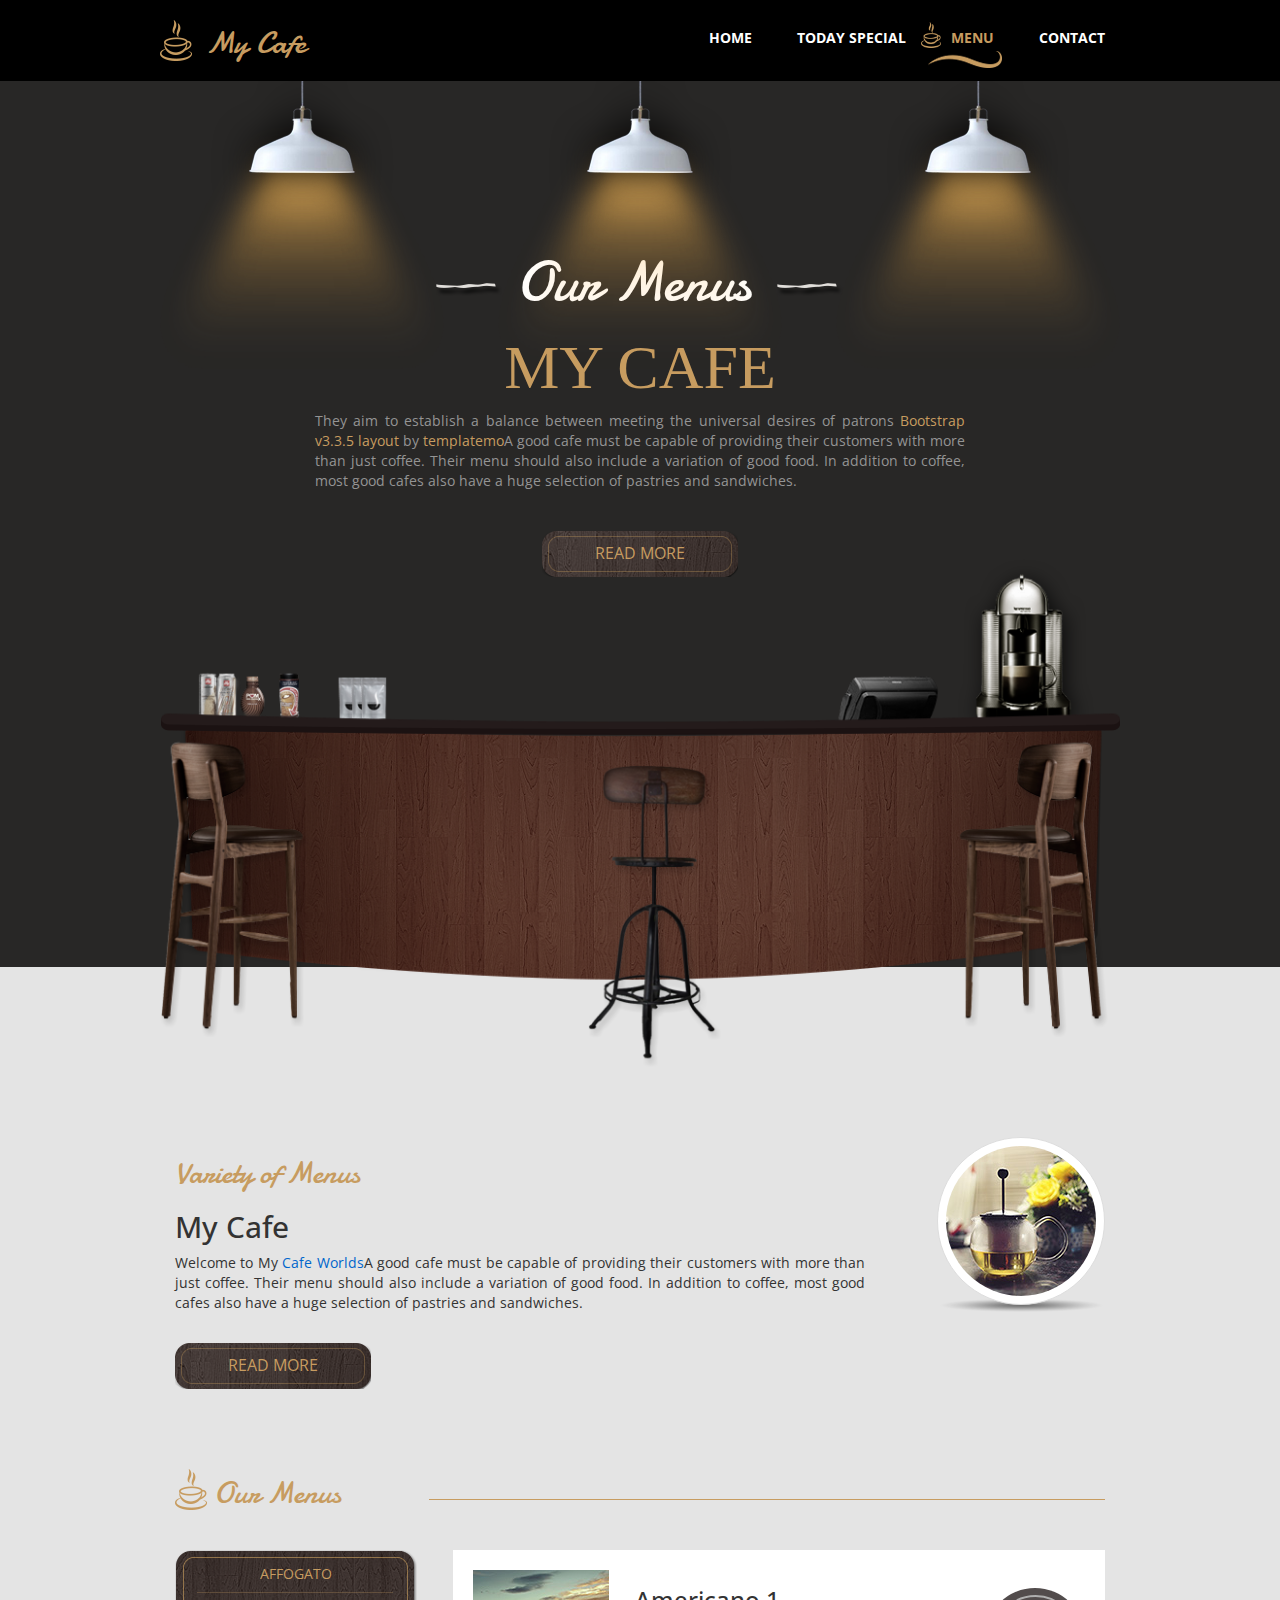
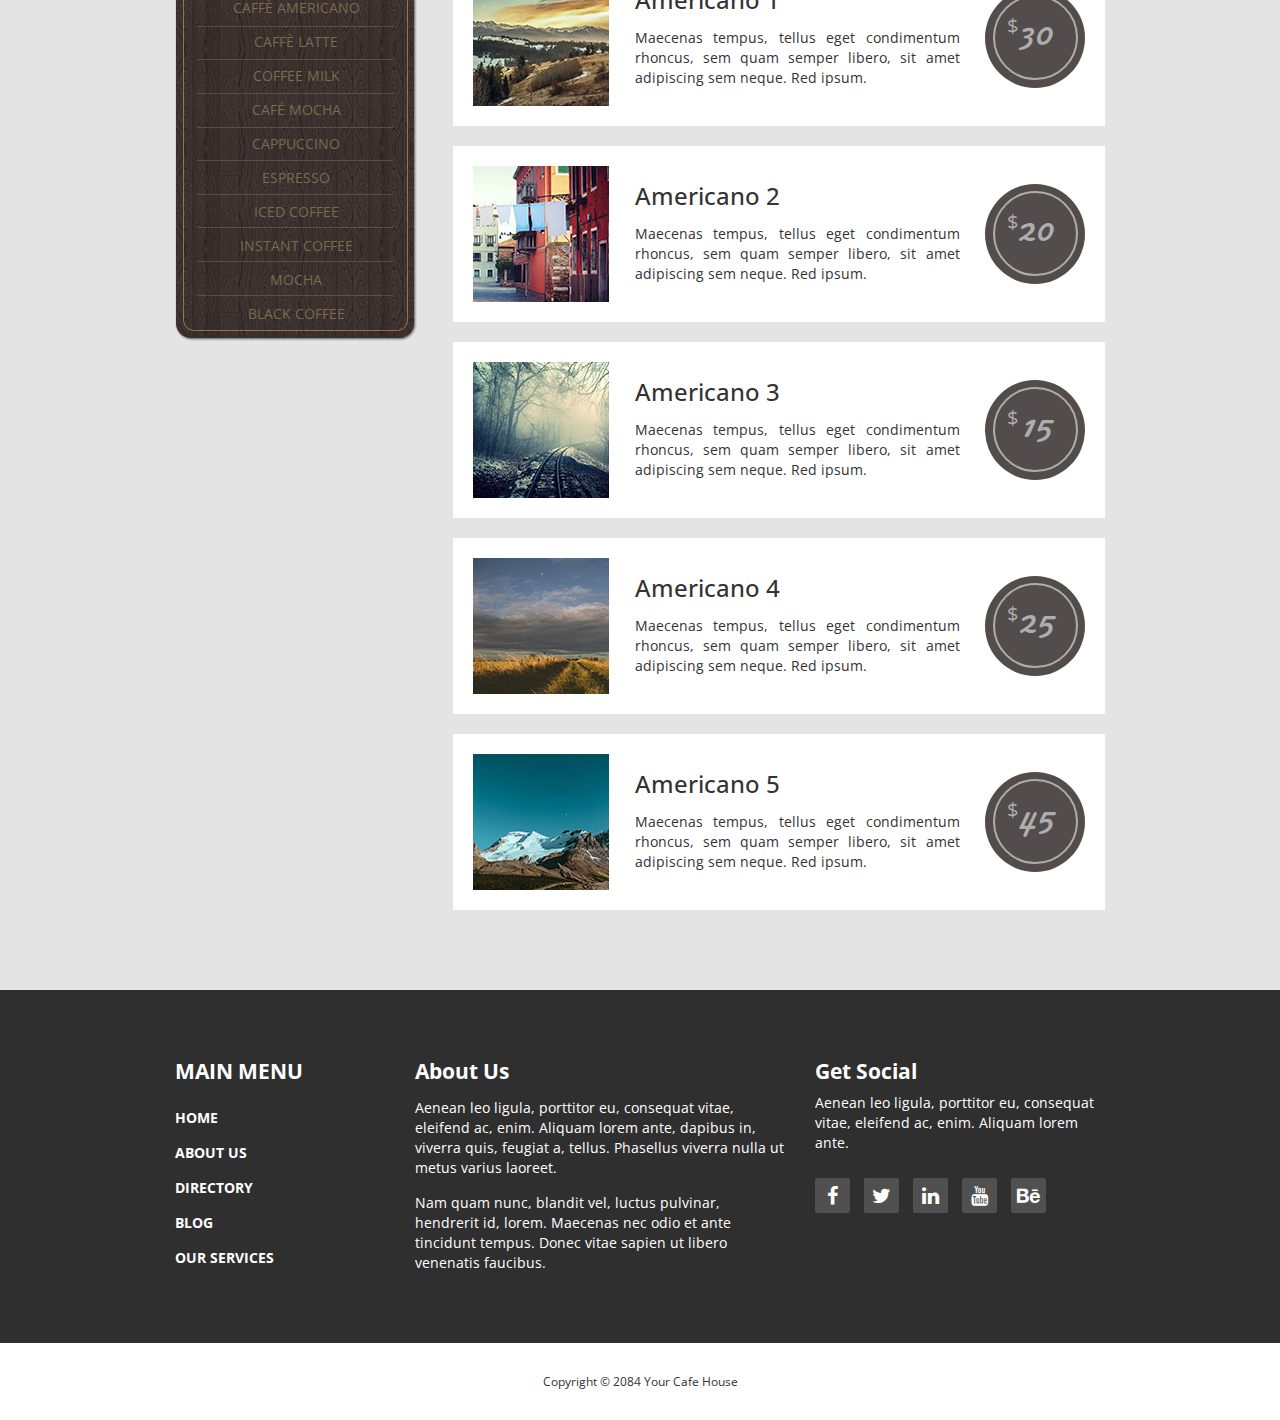
==== menu.html @ 8edd3c90 "Add files via upload" ====
<!DOCTYPE html>
<html lang="en">
<head>
  <meta charset="utf-8">
  <meta http-equiv="X-UA-Compatible" content="IE=edge">
  <meta name="viewport" content="width=device-width, initial-scale=1">
  <title>My Cafe - Food and Drink Menu</title>

  <link href='http://fonts.googleapis.com/css?family=Open+Sans:400,300,400italic,600,700' rel='stylesheet' type='text/css'>
  <link href='http://fonts.googleapis.com/css?family=Damion' rel='stylesheet' type='text/css'>
  <link href="css/bootstrap.min.css" rel="stylesheet">
  <link href="css/font-awesome.min.css" rel="stylesheet">
  <link href="css/templatemo-style.css" rel="stylesheet">
  <link rel="shortcut icon" href="img/favicon.ico" type="image/x-icon" />


  </head>
  <body>
    <!-- Preloader -->
    <div id="loader-wrapper">
      <div id="loader"></div>
      <div class="loader-section section-left"></div>
      <div class="loader-section section-right"></div>
    </div>
    <!-- End Preloader -->
    <div class="tm-top-header">
      <div class="container">
        <div class="row">
          <div class="tm-top-header-inner">
            <div class="tm-logo-container">
              <img src="img/logo.png" alt="Logo" class="tm-site-logo">
              <h1 class="tm-site-name tm-handwriting-font">My Cafe</h1>
            </div>
            <div class="mobile-menu-icon">
              <i class="fa fa-bars"></i>
            </div>
            <nav class="tm-nav">
              <ul>
                <li><a href="index.html">Home</a></li>
                <li><a href="today-special.html">Today Special</a></li>
                <li><a href="menu.html" class="active">Menu</a></li>
                <li><a href="contact.html">Contact</a></li>
              </ul>
            </nav>   
          </div>           
        </div>    
      </div>
    </div>
    <section class="tm-welcome-section">
      <div class="container tm-position-relative">
        <div class="tm-lights-container">
          <img src="img/light.png" alt="Light" class="light light-1">
          <img src="img/light.png" alt="Light" class="light light-2">
          <img src="img/light.png" alt="Light" class="light light-3">  
        </div>        
        <div class="row tm-welcome-content">
          <h2 class="white-text tm-handwriting-font tm-welcome-header"><img src="img/header-line.png" alt="Line" class="tm-header-line">&nbsp;Our Menus&nbsp;&nbsp;<img src="img/header-line.png" alt="Line" class="tm-header-line"></h2>
          <h2 class="gold-text tm-welcome-header-2">My Cafe</h2>
          <p class="gray-text tm-welcome-description">They aim to establish a balance between meeting the universal desires of patrons <span class="gold-text">Bootstrap v3.3.5 layout</span> by <span class="gold-text">templatemo</span>A good cafe must be capable of providing their customers with more than just coffee. 
            Their menu should also include a variation of good food. In addition to coffee,
            most good cafes also have a huge selection of pastries and sandwiches.</p>
          <a href="#main" class="tm-more-button tm-more-button-welcome">Read More</a>      
        </div>
        <img src="img/table-set.png" alt="Table Set" class="tm-table-set img-responsive">  
      </div>      
    </section>
    <div class="tm-main-section light-gray-bg">
      <div class="container" id="main">
        <section class="tm-section row">
          <div class="col-lg-9 col-md-9 col-sm-8">
            <h2 class="tm-section-header gold-text tm-handwriting-font">Variety of Menus</h2>
            <h2>My Cafe</h2>
            <p class="tm-welcome-description">Welcome to My <span class="blue-text">Cafe Worlds</span><span class="green-text"></span>A good cafe must be capable of providing their customers with more than just coffee. 
              Their menu should also include a variation of good food. In addition to coffee,
              most good cafes also have a huge selection of pastries and sandwiches.</p>
            <a href="#" class="tm-more-button margin-top-30">Read More</a> 
          </div>
          <div class="col-lg-3 col-md-3 col-sm-4 tm-welcome-img-container">
            <div class="inline-block shadow-img">
              <img src="img/1.jpg" alt="Image" class="img-circle img-thumbnail">  
            </div>              
          </div>            
        </section>          
        <section class="tm-section row">
          <div class="col-lg-12 tm-section-header-container margin-bottom-30">
            <h2 class="tm-section-header gold-text tm-handwriting-font"><img src="img/logo.png" alt="Logo" class="tm-site-logo"> Our Menus</h2>
            <div class="tm-hr-container"><hr class="tm-hr"></div>
          </div>
          <div>
            <div class="col-lg-3 col-md-3">
              <div class="tm-position-relative margin-bottom-30">              
                <nav class="tm-side-menu">
                  <ul>
                    <li><a href="#" class="active">Affogato</a></li>
                    <li><a href="#">Caffè Americano</a></li>
                    <li><a href="#">Caffè latte</a></li>
                    <li><a href="#">Coffee milk</a></li>
                    <li><a href="#">Café mocha</a></li>
                    <li><a href="#">Cappuccino</a></li>
                    <li><a href="#">Espresso</a></li>
                    <li><a href="#">Iced coffee</a></li>
                    <li><a href="#">Instant coffee</a></li>
                    <li><a href="#">Mocha</a></li>
                    <li><a href="#">black coffee</a></li>
                  </ul>              
                </nav>    
                <img src="img/vertical-menu-bg.png" alt="Menu bg" class="tm-side-menu-bg">
              </div>  
            </div>            
            <div class="tm-menu-product-content col-lg-9 col-md-9"> <!-- menu content -->
              <div class="tm-product">
                <img src="img/menu-1.jpg" alt="Product">
                <div class="tm-product-text">
                  <h3 class="tm-product-title">Americano 1</h3>
                  <p class="tm-product-description">Maecenas tempus, tellus eget condimentum rhoncus, sem quam semper libero, sit amet adipiscing sem neque. Red ipsum.</p>
                </div>
                <div class="tm-product-price">
                  <a href="#" class="tm-product-price-link tm-handwriting-font"><span class="tm-product-price-currency">$</span>30</a>
                </div>
              </div>
              <div class="tm-product">
                <img src="img/menu-2.jpg" alt="Product">
                <div class="tm-product-text">
                  <h3 class="tm-product-title">Americano 2</h3>
                  <p class="tm-product-description">Maecenas tempus, tellus eget condimentum rhoncus, sem quam semper libero, sit amet adipiscing sem neque. Red ipsum.</p>
                </div>
                <div class="tm-product-price">
                  <a href="#" class="tm-product-price-link tm-handwriting-font"><span class="tm-product-price-currency">$</span>20</a>
                </div>
              </div>
              <div class="tm-product">
                <img src="img/menu-3.jpg" alt="Product">
                <div class="tm-product-text">
                  <h3 class="tm-product-title">Americano 3</h3>
                  <p class="tm-product-description">Maecenas tempus, tellus eget condimentum rhoncus, sem quam semper libero, sit amet adipiscing sem neque. Red ipsum.</p>
                </div>
                <div class="tm-product-price">
                  <a href="#" class="tm-product-price-link tm-handwriting-font"><span class="tm-product-price-currency">$</span>15</a>
                </div>
              </div>
              <div class="tm-product">
                <img src="img/menu-4.jpg" alt="Product">
                <div class="tm-product-text">
                  <h3 class="tm-product-title">Americano 4</h3>
                  <p class="tm-product-description">Maecenas tempus, tellus eget condimentum rhoncus, sem quam semper libero, sit amet adipiscing sem neque. Red ipsum.</p>
                </div>
                <div class="tm-product-price">
                  <a href="#" class="tm-product-price-link tm-handwriting-font"><span class="tm-product-price-currency">$</span>25</a>
                </div>
              </div>
              <div class="tm-product">
                <img src="img/menu-5.jpg" alt="Product">
                <div class="tm-product-text">
                  <h3 class="tm-product-title">Americano 5</h3>
                  <p class="tm-product-description">Maecenas tempus, tellus eget condimentum rhoncus, sem quam semper libero, sit amet adipiscing sem neque. Red ipsum.</p>
                </div>
                <div class="tm-product-price">
                  <a href="#" class="tm-product-price-link tm-handwriting-font"><span class="tm-product-price-currency">$</span>45</a>
                </div>
              </div>
            </div>
          </div>          
        </section>
      </div>
    </div> 
    <footer>
      <div class="tm-black-bg">
        <div class="container">
          <div class="row margin-bottom-60">
            <nav class="col-lg-3 col-md-3 tm-footer-nav tm-footer-div">
              <h3 class="tm-footer-div-title">Main Menu</h3>
              <ul>
                <li><a href="#">Home</a></li>
                <li><a href="#">About Us</a></li>
                <li><a href="#">Directory</a></li>
                <li><a href="#">Blog</a></li>
                <li><a href="#">Our Services</a></li>
              </ul>
            </nav>
            <div class="col-lg-5 col-md-5 tm-footer-div">
              <h3 class="tm-footer-div-title">About Us</h3>
              <p class="margin-top-15">Aenean leo ligula, porttitor eu, consequat vitae, eleifend ac, enim. Aliquam lorem ante, dapibus in, viverra quis, feugiat a, tellus. Phasellus viverra nulla ut metus varius laoreet.</p>
              <p class="margin-top-15">Nam quam nunc, blandit vel, luctus pulvinar, hendrerit id, lorem. Maecenas nec odio et ante tincidunt tempus. Donec vitae sapien ut libero venenatis faucibus.</p>
            </div>
            <div class="col-lg-4 col-md-4 tm-footer-div">
              <h3 class="tm-footer-div-title">Get Social</h3>
              <p>Aenean leo ligula, porttitor eu, consequat vitae, eleifend ac, enim. Aliquam lorem ante.</p>
              <div class="tm-social-icons-container">
                <a href="#" class="tm-social-icon"><i class="fa fa-facebook"></i></a>
                <a href="#" class="tm-social-icon"><i class="fa fa-twitter"></i></a>
                <a href="#" class="tm-social-icon"><i class="fa fa-linkedin"></i></a>
                <a href="#" class="tm-social-icon"><i class="fa fa-youtube"></i></a>
                <a href="#" class="tm-social-icon"><i class="fa fa-behance"></i></a>
              </div>
            </div>
          </div>          
        </div>  
      </div>      
      <div>
        <div class="container">
          <div class="row tm-copyright">
           <p class="col-lg-12 small copyright-text text-center">Copyright &copy; 2084 Your Cafe House</p>
         </div>  
       </div>
     </div>
   </footer> <!-- Footer content-->  
   <!-- JS -->
   <script type="text/javascript" src="js/jquery-1.11.2.min.js"></script>      <!-- jQuery -->
   <script type="text/javascript" src="js/templatemo-script.js"></script>      

 </body>
 </html>
---- css/templatemo-style.css ----
/** 

Cafe House Template

http://www.templatemo.com/tm-466-cafe-house


    
COLOR CODES
  Gold: #c79c60;
*/

/** Preloader 
* https://ihatetomatoes.net/create-custom-preloading-screen/
*/
#loader-wrapper {
    position: fixed;
    top: 0;
    left: 0;
    width: 100%;
    height: 100%;
    z-index: 1000;
}
#loader {
    display: block;
    position: relative;
    left: 50%;
    top: 50%;
    width: 150px;
    height: 150px;
    margin: -75px 0 0 -75px;
    border-radius: 50%;
    border: 3px solid transparent;
    border-top-color: #3498db;

    -webkit-animation: spin 2s linear infinite; /* Chrome, Opera 15+, Safari 5+ */
    animation: spin 2s linear infinite; /* Chrome, Firefox 16+, IE 10+, Opera */

    z-index: 1001;
}
#loader:before {
    content: "";
    position: absolute;
    top: 5px;
    left: 5px;
    right: 5px;
    bottom: 5px;
    border-radius: 50%;
    border: 3px solid transparent;
    border-top-color: #e74c3c;

    -webkit-animation: spin 3s linear infinite; /* Chrome, Opera 15+, Safari 5+ */
    animation: spin 3s linear infinite; /* Chrome, Firefox 16+, IE 10+, Opera */
}

#loader:after {
    content: "";
    position: absolute;
    top: 15px;
    left: 15px;
    right: 15px;
    bottom: 15px;
    border-radius: 50%;
    border: 3px solid transparent;
    border-top-color: #f9c922;

    -webkit-animation: spin 1.5s linear infinite; /* Chrome, Opera 15+, Safari 5+ */
      animation: spin 1.5s linear infinite; /* Chrome, Firefox 16+, IE 10+, Opera */
}

@-webkit-keyframes spin {
    0%   { 
        -webkit-transform: rotate(0deg);  /* Chrome, Opera 15+, Safari 3.1+ */
        -ms-transform: rotate(0deg);  /* IE 9 */
        transform: rotate(0deg);  /* Firefox 16+, IE 10+, Opera */
    }
    100% {
        -webkit-transform: rotate(360deg);  /* Chrome, Opera 15+, Safari 3.1+ */
        -ms-transform: rotate(360deg);  /* IE 9 */
        transform: rotate(360deg);  /* Firefox 16+, IE 10+, Opera */
    }
}
@keyframes spin {
    0%   { 
        -webkit-transform: rotate(0deg);  /* Chrome, Opera 15+, Safari 3.1+ */
        -ms-transform: rotate(0deg);  /* IE 9 */
        transform: rotate(0deg);  /* Firefox 16+, IE 10+, Opera */
    }
    100% {
        -webkit-transform: rotate(360deg);  /* Chrome, Opera 15+, Safari 3.1+ */
        -ms-transform: rotate(360deg);  /* IE 9 */
        transform: rotate(360deg);  /* Firefox 16+, IE 10+, Opera */
    }
}

#loader-wrapper .loader-section {
    position: fixed;
    top: 0;
    width: 51%;
    height: 100%;
    background: #222222;
    z-index: 1000;
    -webkit-transform: translateX(0);  /* Chrome, Opera 15+, Safari 3.1+ */
    -ms-transform: translateX(0);  /* IE 9 */
    transform: translateX(0);  /* Firefox 16+, IE 10+, Opera */
}

#loader-wrapper .loader-section.section-left {
    left: 0;
}

#loader-wrapper .loader-section.section-right {
    right: 0;
}

/* Loaded */
.loaded #loader-wrapper .loader-section.section-left {
    -webkit-transform: translateX(-100%);  /* Chrome, Opera 15+, Safari 3.1+ */
        -ms-transform: translateX(-100%);  /* IE 9 */
            transform: translateX(-100%);  /* Firefox 16+, IE 10+, Opera */

    -webkit-transition: all 0.7s 0.3s cubic-bezier(0.645, 0.045, 0.355, 1.000);  
            transition: all 0.7s 0.3s cubic-bezier(0.645, 0.045, 0.355, 1.000);
}

.loaded #loader-wrapper .loader-section.section-right {
    -webkit-transform: translateX(100%);  /* Chrome, Opera 15+, Safari 3.1+ */
        -ms-transform: translateX(100%);  /* IE 9 */
            transform: translateX(100%);  /* Firefox 16+, IE 10+, Opera */

-webkit-transition: all 0.7s 0.3s cubic-bezier(0.645, 0.045, 0.355, 1.000);  
    transition: all 0.7s 0.3s cubic-bezier(0.645, 0.045, 0.355, 1.000);
}

.loaded #loader {
    opacity: 0;
    -webkit-transition: all 0.3s ease-out;  
            transition: all 0.3s ease-out;
}
.loaded #loader-wrapper {
    visibility: hidden;

    -webkit-transform: translateY(-100%);  /* Chrome, Opera 15+, Safari 3.1+ */
        -ms-transform: translateY(-100%);  /* IE 9 */
            transform: translateY(-100%);  /* Firefox 16+, IE 10+, Opera */

    -webkit-transition: all 0.3s 1s ease-out;  
            transition: all 0.3s 1s ease-out;
}
/* end Preloader */

body { overflow-x: hidden; }
ul { 
  margin: 0; 
  padding: 0;
}
* { font-family: 'Open Sans', sans-serif; }
.container { max-width: 960px; }
.tm-handwriting-font { font-family: 'Damion', cursive; }
.tm-top-header {
  background: black;
  color: white;
}
.tm-site-logo,
 .tm-site-name {
  vertical-align: bottom;
}
.tm-site-name {
  color: #c79c60;
  display: inline-block;
  font-size: 32px;
  margin: 0 10px;  
}
.tm-logo-container { padding: 10px 0; }
.tm-nav {
  display: -webkit-box;
  display: -webkit-flex;
  display: -ms-flexbox;
  display: flex;
  -webkit-box-align: center;
  -webkit-align-items: center;
      -ms-flex-align: center;
          align-items: center;
  font-weight: 700;
  text-transform: uppercase;  
}
.tm-nav li {
  list-style: none;
  float: left;
}
.tm-nav li a {
  color: white;
  display: inline-block;
  padding: 15px 15px 20px 30px;
  -webkit-transition: all 0.3s ease;
          transition: all 0.3s ease;
}
.tm-nav li a:hover,
 .tm-nav li a:focus,
 .tm-nav li a.active {  
  color: #c79c60;
  text-decoration: none;
}
.tm-nav li a.active {
  background: url(../img/logo.png) no-repeat, url(../img/nav-underline.png) no-repeat;
  background-size: 20px, 74px 17px;
  background-position: 0% 30%, center bottom;
}
.tm-top-header-inner {
  display: -webkit-box;
  display: -webkit-flex;
  display: -ms-flexbox;
  display: flex;
  -webkit-box-pack: justify;
  -webkit-justify-content: space-between;
      -ms-flex-pack: justify;
          justify-content: space-between;
  padding-top: 10px;
  padding-bottom: 10px;
}
.mobile-menu-icon { display: none; }
.tm-section { margin-bottom: 60px; }
.tm-section-margin-bottom-0 { margin-bottom: 0; }

/* Welcome */
.tm-welcome-section {
  background: #282726;
  text-align: center;
}
.white-text { color: white; }
.blue-text { color: #0066CC; }
.gold-text { color: #c79c60; }
.gray-text { color: #949494; }
.green-text { color: #30A430; }
.tm-welcome-header { font-size: 56px; }
.tm-welcome-header-2 {
  font-family: 'Times New Roman', serif;
  font-size: 62px;
  text-transform: uppercase;
}
.tm-welcome-content {
  margin: 150px auto 350px;
  max-width: 650px;
}
.tm-welcome-description { text-align: justify; }
.tm-welcome-img-container { text-align: right; }
.tm-more-button-welcome { margin: 40px auto; }
.tm-more-button {  
  display: -webkit-box;  
  display: -webkit-flex;  
  display: -ms-flexbox;  
  display: flex;
  -webkit-box-pack: center;
  -webkit-justify-content: center;
      -ms-flex-pack: center;
          justify-content: center;
  -webkit-box-align: center;
  -webkit-align-items: center;
      -ms-flex-align: center;
          align-items: center;
  background-image: url(../img/tm-brown-button.png);
  width: 196px;
  height: 46px;  
  text-transform: uppercase;
  font-size: 16px;
  color: #c79c60;
  -webkit-transition: all 0.3s ease;
          transition: all 0.3s ease;
}
.tm-more-button:hover,
.tm-more-button:focus {
  color: white;
  text-decoration: none;
}
.tm-position-relative { position: relative; }
.tm-table-set {
  position: absolute;
  bottom: -100px;
  left: 0;
}
.tm-lights-container {
  position: absolute;
  top: 0;
  left: 0;
  display: -webkit-box;
  display: -webkit-flex;
  display: -ms-flexbox;
  display: flex;
  -webkit-box-pack: justify;
  -webkit-justify-content: space-between;
      -ms-flex-pack: justify;
          justify-content: space-between;
  width: 100%;
}

/* Main content */
.light-gray-bg { background-color: #e4e4e4; }
.tm-main-section { padding-top: 170px; }
.img-thumbnail { padding: 8px; }
.inline-block { display: inline-block; }
.shadow-img {
  background: url(../img/shadow.png) no-repeat center bottom;
  padding-bottom: 7px;
}
.margin-top-30 { margin-top: 30px; }

/* Footer */
.tm-black-bg {
  background-color: #302f2f;
  color: white;
  padding-top: 50px;
}
.tm-footer-div-title {
  color: white;
  font-size: 21px;
  font-weight: 700;
}
.tm-footer-nav {
  font-weight: 700;
  text-transform: uppercase;
}
.tm-footer-nav ul { list-style: none; }
.tm-footer-nav li { padding: 15px 0 0 0; }
.tm-footer-nav li a { color: white; }
.tm-footer-nav li a:hover {
  color: #c79c60;
  text-decoration: none;
}
.margin-bottom-30 { margin-bottom: 30px; }
.margin-bottom-60 { margin-bottom: 60px; }
.margin-top-60 { margin-top: 60px; }
.margin-top-15 { margin-top: 15px; }
.copyright-text {
  margin-top: 30px;
  margin-bottom: 30px;
}
.tm-social-icon {
  background-color: #505050;
  color: white;
  display: inline-block;
  font-size: 20px;
  -webkit-transition: all 0.3s ease;
  transition: all 0.3s ease;
  width: 35px;
  height: 35px;
  border-radius: 2px;
  text-align: center;
  padding-top: 4px;
  margin-right: 10px;
}
.tm-social-icon:last-child { margin-right: 0; }
.tm-social-icon:hover,
.tm-social-icon:focus {
  background-color: #BB8232;
  color: white;
}
.tm-social-icons-container { margin-top: 25px; }
.tm-popular-item {
  background: url(../img/popular-item-bg.png) no-repeat;
  background-size: 100% 100%;
  max-width: 294px;
  margin-top: 30px;  
  margin-bottom: 80px;
}
.tm-popular-item-img { margin-left: 3px; }
.tm-popular-items-container {
  display: -webkit-box;
  display: -webkit-flex;
  display: -ms-flexbox;
  display: flex;
  -webkit-flex-wrap: wrap;
      -ms-flex-wrap: wrap;
          flex-wrap: wrap;
  -webkit-box-pack: justify;
  -webkit-justify-content: space-between;
      -ms-flex-pack: justify;
          justify-content: space-between;
  margin-bottom: 40px;
}
.tm-popular-items-container:last-child { margin-top: 15px; }
.tm-popular-item-description {
  padding: 0 30px 60px;
  position: relative;
  text-align: center;
}
.tm-popular-item-title,
.order-now-link {
  color: rgb(174,174,174);
  -webkit-transition: all 0.3s ease;
          transition: all 0.3s ease;
}
.order-now-link {
  font-size: 24px;
  border: 2px solid rgb(174,174,174);
  border-radius: 50%;
  width: 85px;
  height: 85px;
  padding-top: 8px;
  -webkit-transition: all 0.3s ease;
          transition: all 0.3s ease;
}
.tm-popular-item:hover { background-image: url(../img/popular-item-bg-hover.png); }
.tm-popular-item:hover .tm-popular-item-title { color: #c79c60; }
.tm-popular-item:hover hr {
  border-color: #c79c60;
  -webkit-transition: all 0.3s ease;
          transition: all 0.3s ease;
}
.tm-popular-item:hover .order-now-link {
  border-color: #c79c60;
  color: #c79c60;
  text-decoration: none;
}
.tm-popular-item-title {
  font-size: 34px;
  margin-top: 0;
  margin-bottom: 0;
}
.tm-popular-item-hr {
  margin-top: 0;
  margin-bottom: 15px;
}
.bigger-first-letter { font-size: 60px; }
.order-now-container {
  width: 100px;
  height: 100px;
  background-color: rgb(82, 76, 76);
  border-radius: 50%;
  margin: 0 auto;
  display: -webkit-box;
  display: -webkit-flex;
  display: -ms-flexbox;
  display: flex;
  -webkit-box-align: center;
  -webkit-align-items: center;
      -ms-flex-align: center;
          align-items: center;
  -webkit-box-pack: center;
  -webkit-justify-content: center;
      -ms-flex-pack: center;
          justify-content: center;
  color: white;
  position: absolute;
  left: 92px;
  bottom: -50px;
}
.tm-special-item {
  display: inline-block;
  padding: 8px;
  background-color: white;
  max-width: 100%;
}
.tm-special-img-container {
  display: inline-block;
  position: relative;
  max-width: 100%;
}

.tm-special-description {
  position: absolute;
  left: 0;
  bottom: 0;
  color: white;
  background: rgba(0,0,0,0.6);
  width: 100%;
  padding: 12px 10px 5px;
}
.tm-special-title { margin-top: 0; }
.tm-special-container {
  display: -webkit-box;
  display: -webkit-flex;
  display: -ms-flexbox;
  display: flex;
  -webkit-box-pack: justify;
  -webkit-justify-content: space-between;
      -ms-flex-pack: justify;
          justify-content: space-between;
}
.tm-special-container-right {
  display: -webkit-box;
  display: -webkit-flex;
  display: -ms-flexbox;
  display: flex;
  -webkit-box-orient: vertical;
  -webkit-box-direction: normal;
  -webkit-flex-direction: column;
      -ms-flex-direction: column;
          flex-direction: column;
  -webkit-box-pack: justify;
  -webkit-justify-content: space-between;
      -ms-flex-pack: justify;
          justify-content: space-between;
}
.tm-special-container-lower {
  display: -webkit-box;
  display: -webkit-flex;
  display: -ms-flexbox;
  display: flex;
  -webkit-box-pack: justify;
  -webkit-justify-content: space-between;
      -ms-flex-pack: justify;
          justify-content: space-between;
}

/* http://stackoverflow.com/questions/488830/ol-with-numbers-another-color */
ol { counter-reset: item }
ol li { display: block }
ol li:before { 
  content: counter(item) ". "; 
  counter-increment: item;
  color: #c79c60; 
  font-weight: 700;
}
.tm-section-header-container {
  display: -webkit-box;
  display: -webkit-flex;
  display: -ms-flexbox;
  display: flex;
  -webkit-box-align: end;
  -webkit-align-items: flex-end;
      -ms-flex-align: end;
          align-items: flex-end;
}
/*http://stackoverflow.com/questions/1032914/how-to-make-a-div-to-fill-a-remaining-horizontal-space-a-very-simple-but-annoyi*/
.tm-section-header { width: 350px; }
.tm-hr-container {
  width: 100%;
  height: 41px;
}
.tm-hr { border-color: #c79c60; }
.tm-daily-menu-container { overflow: hidden; }

/* Menu */
.tm-side-menu {
  color: white;
  width: 242px;
  padding-top: 7px;
  position: relative;
  z-index: 1;
  text-align: center;
  text-transform: uppercase;  
}
.tm-side-menu-bg {
  position: absolute;
  top: 0;
  left: 0;
}
.tm-side-menu li { list-style: none; }
.tm-side-menu li a {
  color: #7c6a51;
  padding: 7px;
  display: block;
  -webkit-transition: all 0.3s ease;
          transition: all 0.3s ease;
}
.tm-side-menu li a:hover,
.tm-side-menu li a.active {
  color: #c79c60;
  text-decoration: none;
}
.tm-product {
  margin-right: 0;
  margin-left: auto;
  max-width: 652px;
  display: -webkit-box;
  display: -webkit-flex;
  display: -ms-flexbox;
  display: flex;
  -webkit-box-pack: justify;
  -webkit-justify-content: space-between;
      -ms-flex-pack: justify;
          justify-content: space-between;
  -webkit-box-align: center;
  -webkit-align-items: center;
      -ms-flex-align: center;
          align-items: center;
  background-color: white;
  padding: 20px;
}
.tm-product-text { max-width: 325px; }
.tm-product-price {
  width: 100px;
  height: 100px;
  background-color: rgb(82, 76, 76);
  border-radius: 50%;
  display: -webkit-box;
  display: -webkit-flex;
  display: -ms-flexbox;
  display: flex;
  -webkit-box-align: center;
  -webkit-align-items: center;
      -ms-flex-align: center;
          align-items: center;
  -webkit-box-pack: center;
  -webkit-justify-content: center;
      -ms-flex-pack: center;
          justify-content: center;
  color: white;
  position: relative;
}
.tm-product-title {
  margin-top: 0;
  margin-bottom: 15px;
  -webkit-transition: all 0.3s ease;
          transition: all 0.3s ease;
}
.tm-product-description {
  margin-bottom: 0;
  text-align: justify;
}
.tm-product-price-link {
  border: 2px solid rgb(174,174,174);
  border-radius: 50%;
  width: 85px;
  height: 85px;
  -webkit-transition: all 0.3s ease;
          transition: all 0.3s ease;
  text-align: center;
  padding-top: 7px;
  font-size: 40px;
  color: rgb(174,174,174);
}
.tm-product {
  cursor: pointer;
  margin-bottom: 20px;
}
.tm-product:hover .tm-product-price-link {
  border-color: #c79c60;
  color: #c79c60;
  text-decoration: none;  
}
.tm-product:hover .tm-product-title { color: #c79c60; }
.tm-product-price-currency {
  font-size: 20px;
  position: absolute;
  top: 24px;
  left: 22px;
}
.form-control {
  border-color: #c79c60;
  border-radius: 10px;
}
.form-control:focus { 
  border-color: rgb(136, 93, 33); 
  -webkit-box-shadow: inset 0 1px 1px rgba(0,0,0,.075), 0 0 8px rgba(199, 156, 96, 0.6); 
          box-shadow: inset 0 1px 1px rgba(0,0,0,.075), 0 0 8px rgba(199, 156, 96, 0.6);
}
button.tm-more-button {
  background-color: transparent;
  border: 0;
  display: block;
  outline: 0;
}
#google-map { 
  height: 350px;
  border: 3px solid #fff;
  border-radius: 10px;
}

@media screen and (max-width: 991px) {
  .tm-welcome-content { margin-bottom: 250px; }
  .tm-main-section { padding-top: 200px; }
  .light { 
    width: 240px; 
    height: auto;
  }
  .tm-footer-div { margin-bottom: 40px; }
  .tm-special-container { display: block; }
  .tm-special-container-left { margin-bottom: 15px; }
  .tm-special-container-lower {
    -webkit-box-pack: start;
    -webkit-justify-content: flex-start;
        -ms-flex-pack: start;
            justify-content: flex-start;
    margin-top: 15px;
  }
  .tm-special-container-lower .tm-special-item { margin-right: 10px; }
  .tm-special-container-lower .tm-special-item:last-child { margin-right: 0; }
  .tm-product { margin-left: 0; }
  .tm-daily-menu-img { margin-bottom: 30px; }
  #google-map { margin-top: 50px; }
}

@media screen and (max-width: 767px) {
  .tm-nav { display: none; }
  .tm-nav li a { padding-left: 35px; }
  .tm-logo-container { margin-left: 15px; }  
  .mobile-menu-icon {
    display: block;
    cursor: pointer;
    color: #c79c60;
    font-size: 30px;
    position: fixed;
    top: 15px;
    right: 15px;
    background-color: rgba(0,0,0,0.6);
    padding: 6px 15px;
    z-index: 1000;
  }
  .tm-nav {
    height: auto;
    position: fixed;
    z-index: 1000;
    top: 69px;
    right: 15px;
    background-color: rgba(0,0,0,0.7);
  }
  .tm-nav li { float: none; }
  .tm-nav li a {
     display: block;
     padding-bottom: 15px;
     margin-bottom: 5px;
  }
  .tm-nav li a.active { background-position: 7% 30%, 40% bottom; }
  .light-1, .light-2 { display: none; }
  .tm-lights-container { -webkit-box-pack: center; -webkit-justify-content: center; -ms-flex-pack: center; justify-content: center; }
  .tm-welcome-header { font-size: 40px; }
  .tm-welcome-img-container { 
    margin-top: 30px;
    text-align: left; 
  }
  .tm-header-line { width: 44px; }
  .tm-main-section { padding-top: 130px; }
  .tm-section-header-container { 
    -webkit-box-align: start; 
    -webkit-align-items: flex-start; 
        -ms-flex-align: start; 
            align-items: flex-start;
    -webkit-box-orient: vertical;
    -webkit-box-direction: normal;
    -webkit-flex-direction: column;
        -ms-flex-direction: column;
            flex-direction: column; 
  }
}

@media screen and (max-width: 650px) {
  .tm-welcome-content {  margin-bottom: 190px; }
  .tm-product {
    -webkit-box-orient: vertical;
    -webkit-box-direction: normal;
    -webkit-flex-direction: column;
        -ms-flex-direction: column;
            flex-direction: column;
  }
  .tm-product-text {
    max-width: 100%;
    margin-top: 20px;
    margin-bottom: 15px;
    text-align: center;
  }
  .tm-product-description { text-align: center; }
}

@media screen and (max-width: 550px) {
  .tm-welcome-content { margin-bottom: 130px; }
}

@media screen and (max-width: 450px) {
  .tm-welcome-content { margin-bottom: 90px; }
}

@media screen and (max-width: 370px) {
  .tm-welcome-content { margin-bottom: 60px; }
}
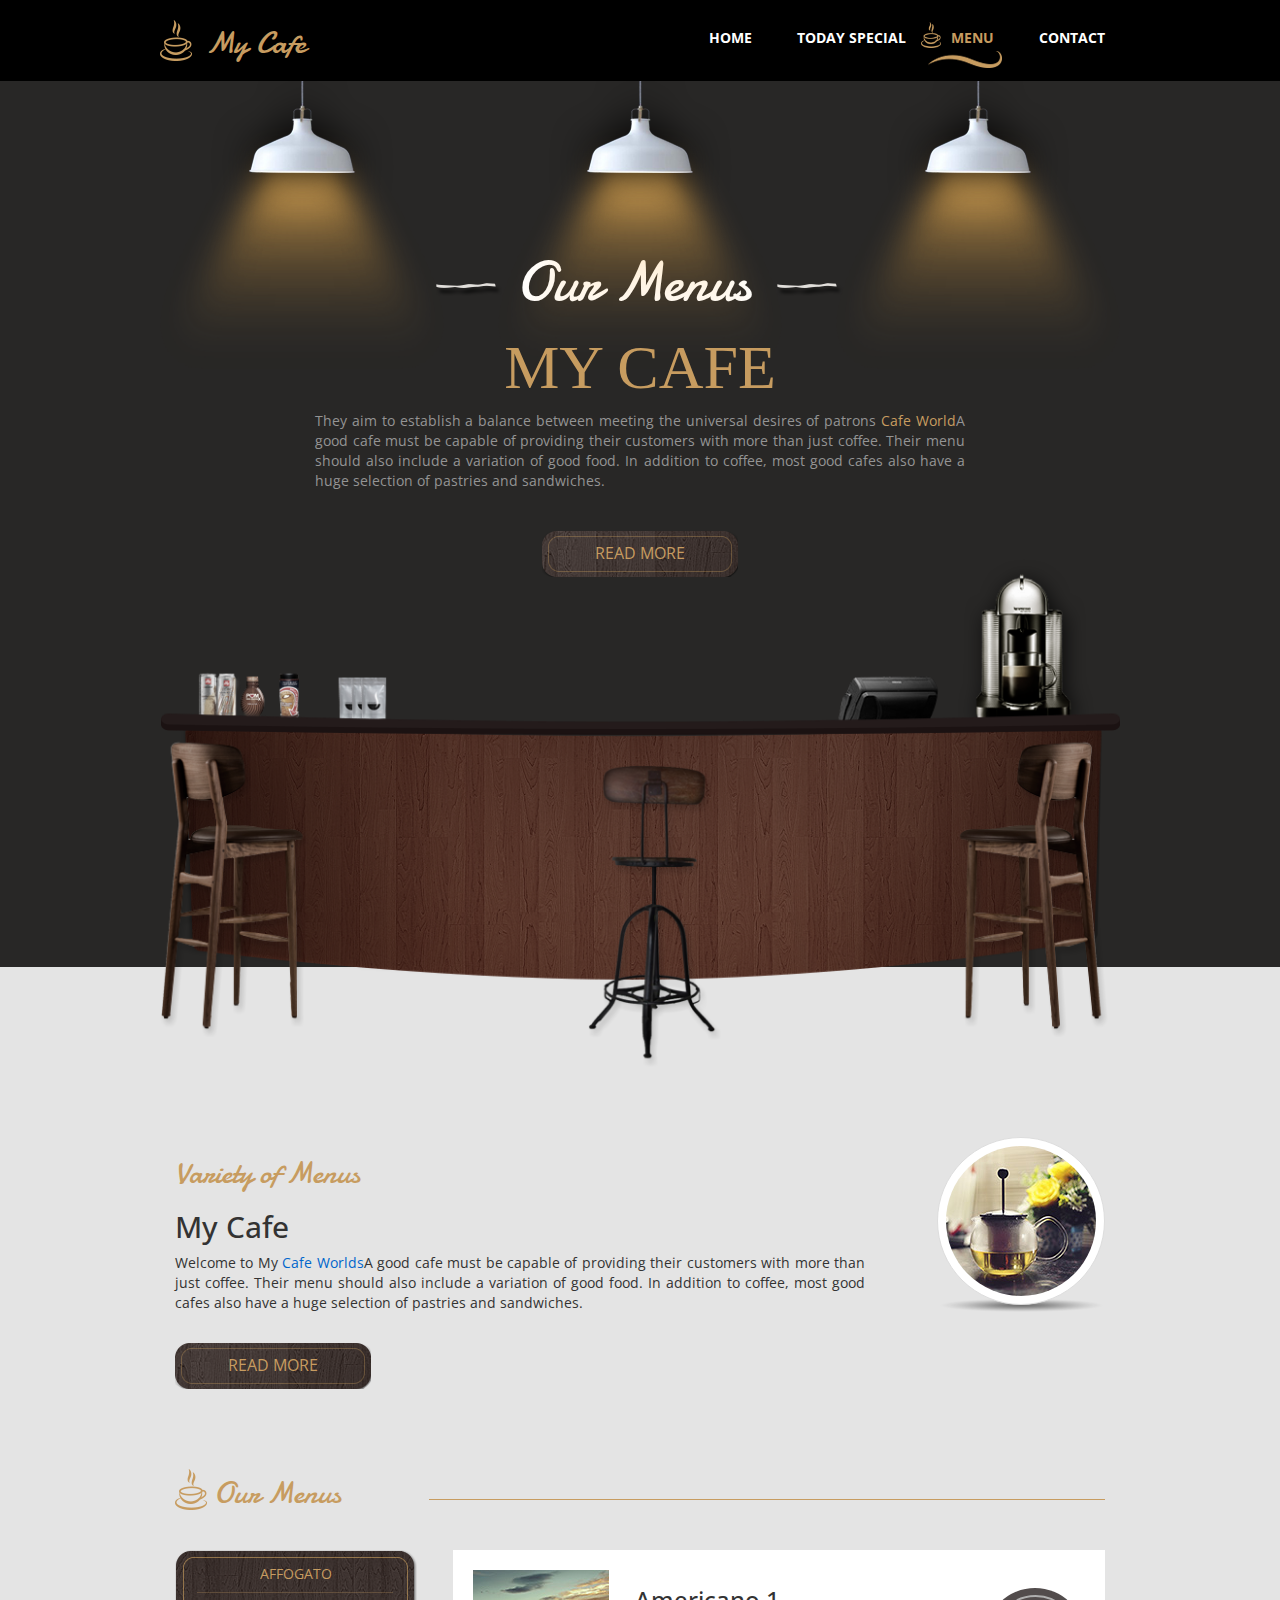
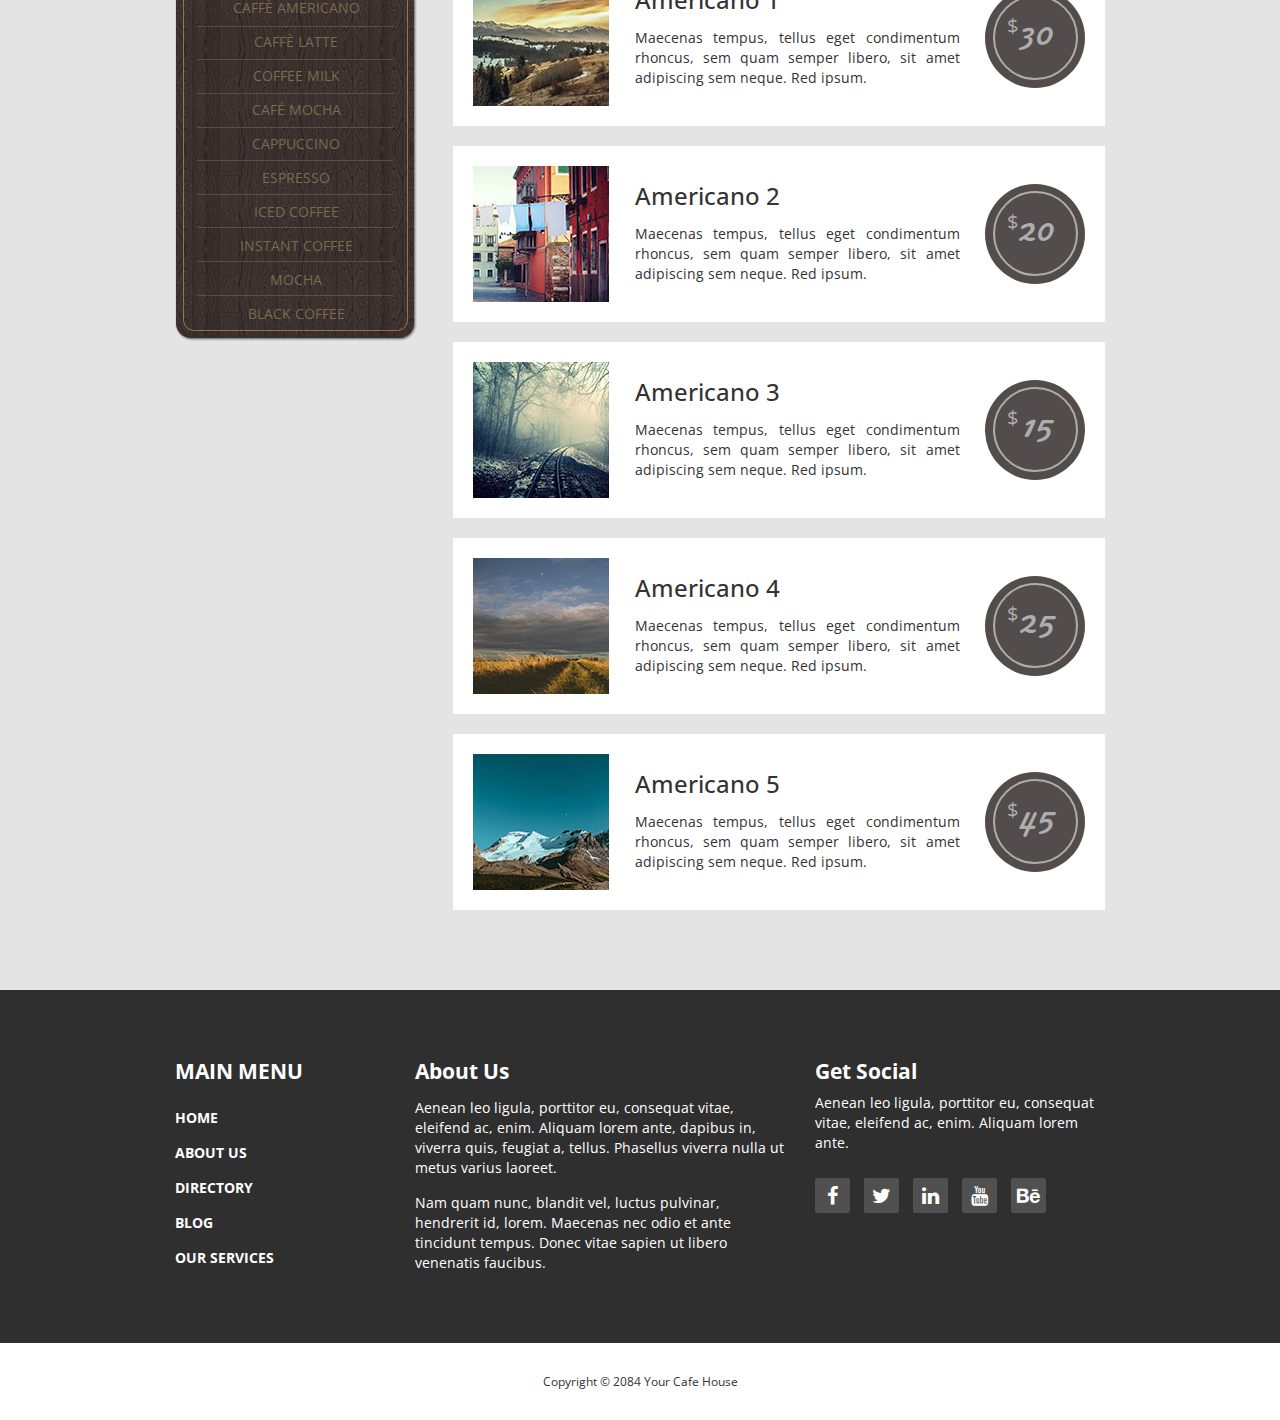
==== commit 36c444c8: "Update menu.html" ====
--- a/menu.html
+++ b/menu.html
@@ -56,7 +56,7 @@
         <div class="row tm-welcome-content">
           <h2 class="white-text tm-handwriting-font tm-welcome-header"><img src="img/header-line.png" alt="Line" class="tm-header-line">&nbsp;Our Menus&nbsp;&nbsp;<img src="img/header-line.png" alt="Line" class="tm-header-line"></h2>
           <h2 class="gold-text tm-welcome-header-2">My Cafe</h2>
-          <p class="gray-text tm-welcome-description">They aim to establish a balance between meeting the universal desires of patrons <span class="gold-text">Bootstrap v3.3.5 layout</span> by <span class="gold-text">templatemo</span>A good cafe must be capable of providing their customers with more than just coffee. 
+          <p class="gray-text tm-welcome-description">They aim to establish a balance between meeting the universal desires of patrons <span class="gold-text">Cafe</span> <span class="gold-text">World</span>A good cafe must be capable of providing their customers with more than just coffee. 
             Their menu should also include a variation of good food. In addition to coffee,
             most good cafes also have a huge selection of pastries and sandwiches.</p>
           <a href="#main" class="tm-more-button tm-more-button-welcome">Read More</a>      
@@ -209,4 +209,4 @@
    <script type="text/javascript" src="js/templatemo-script.js"></script>      
 
  </body>
- </html>+ </html>
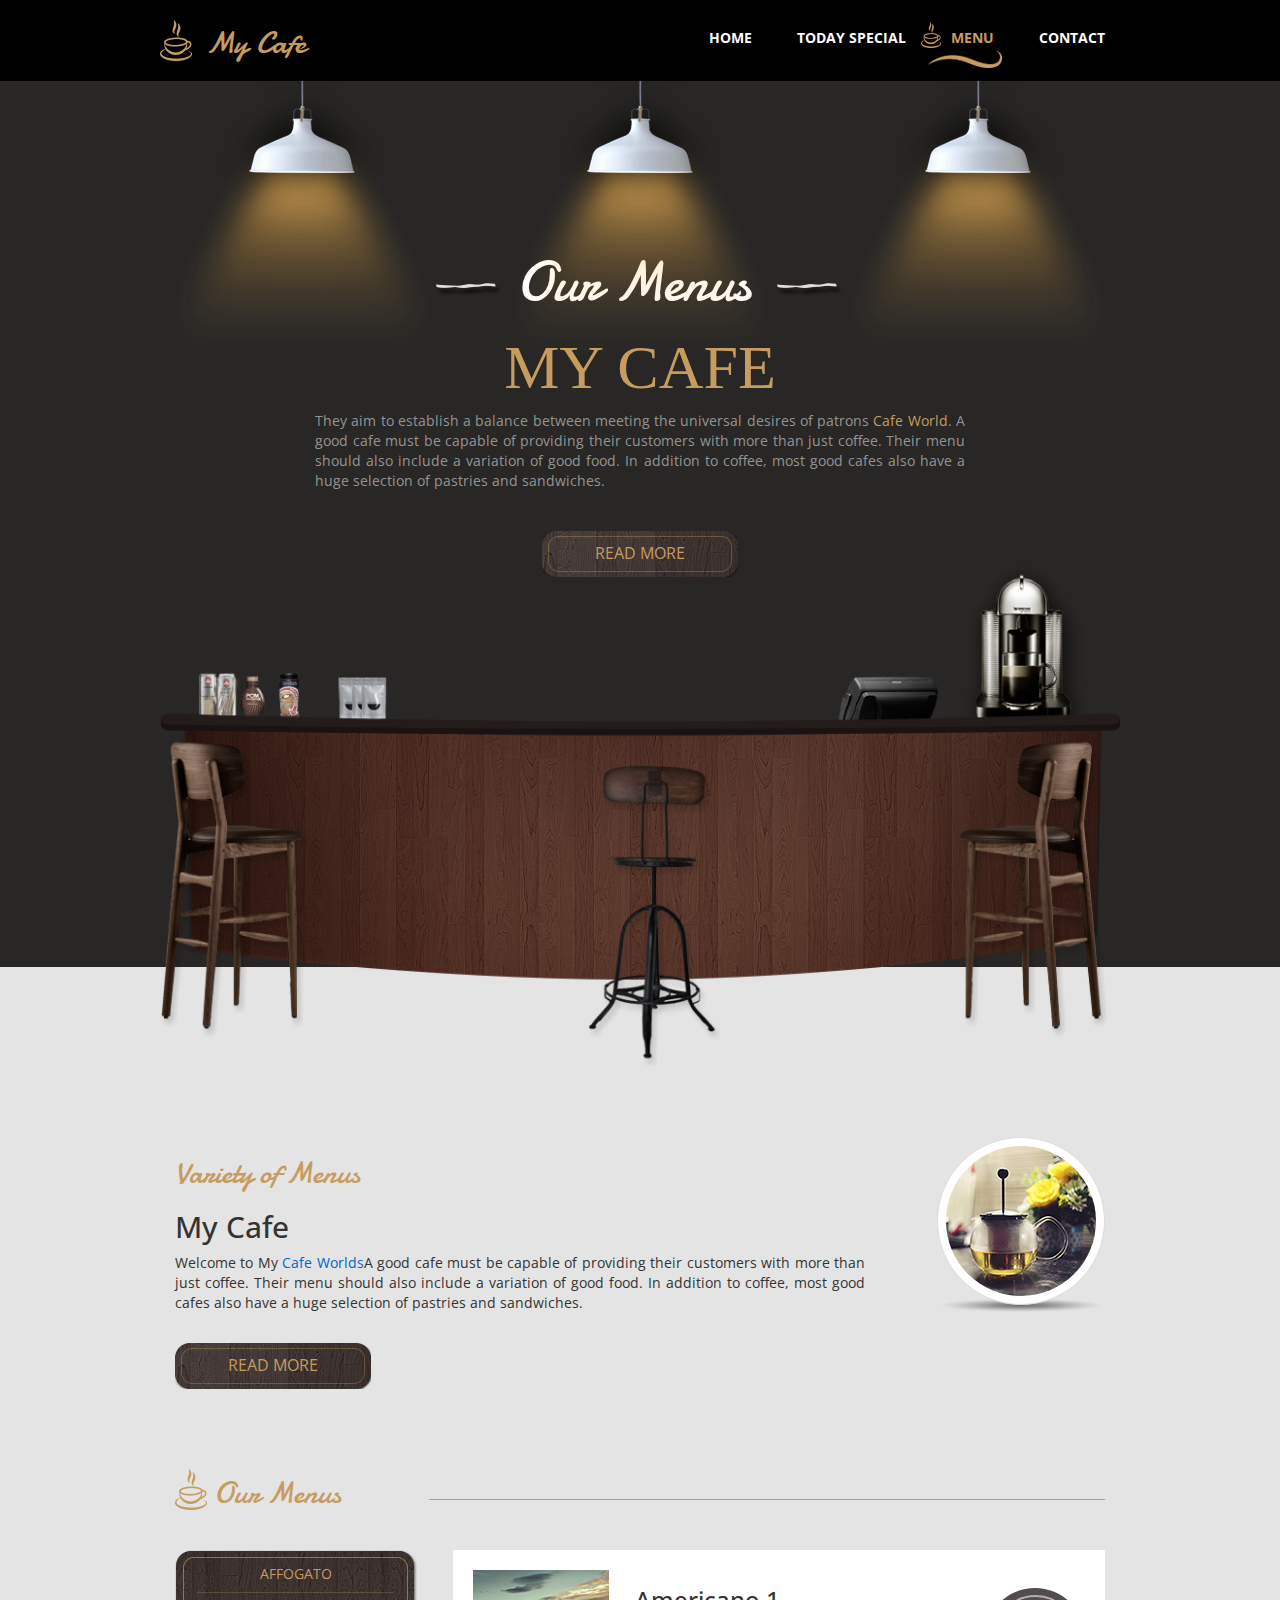
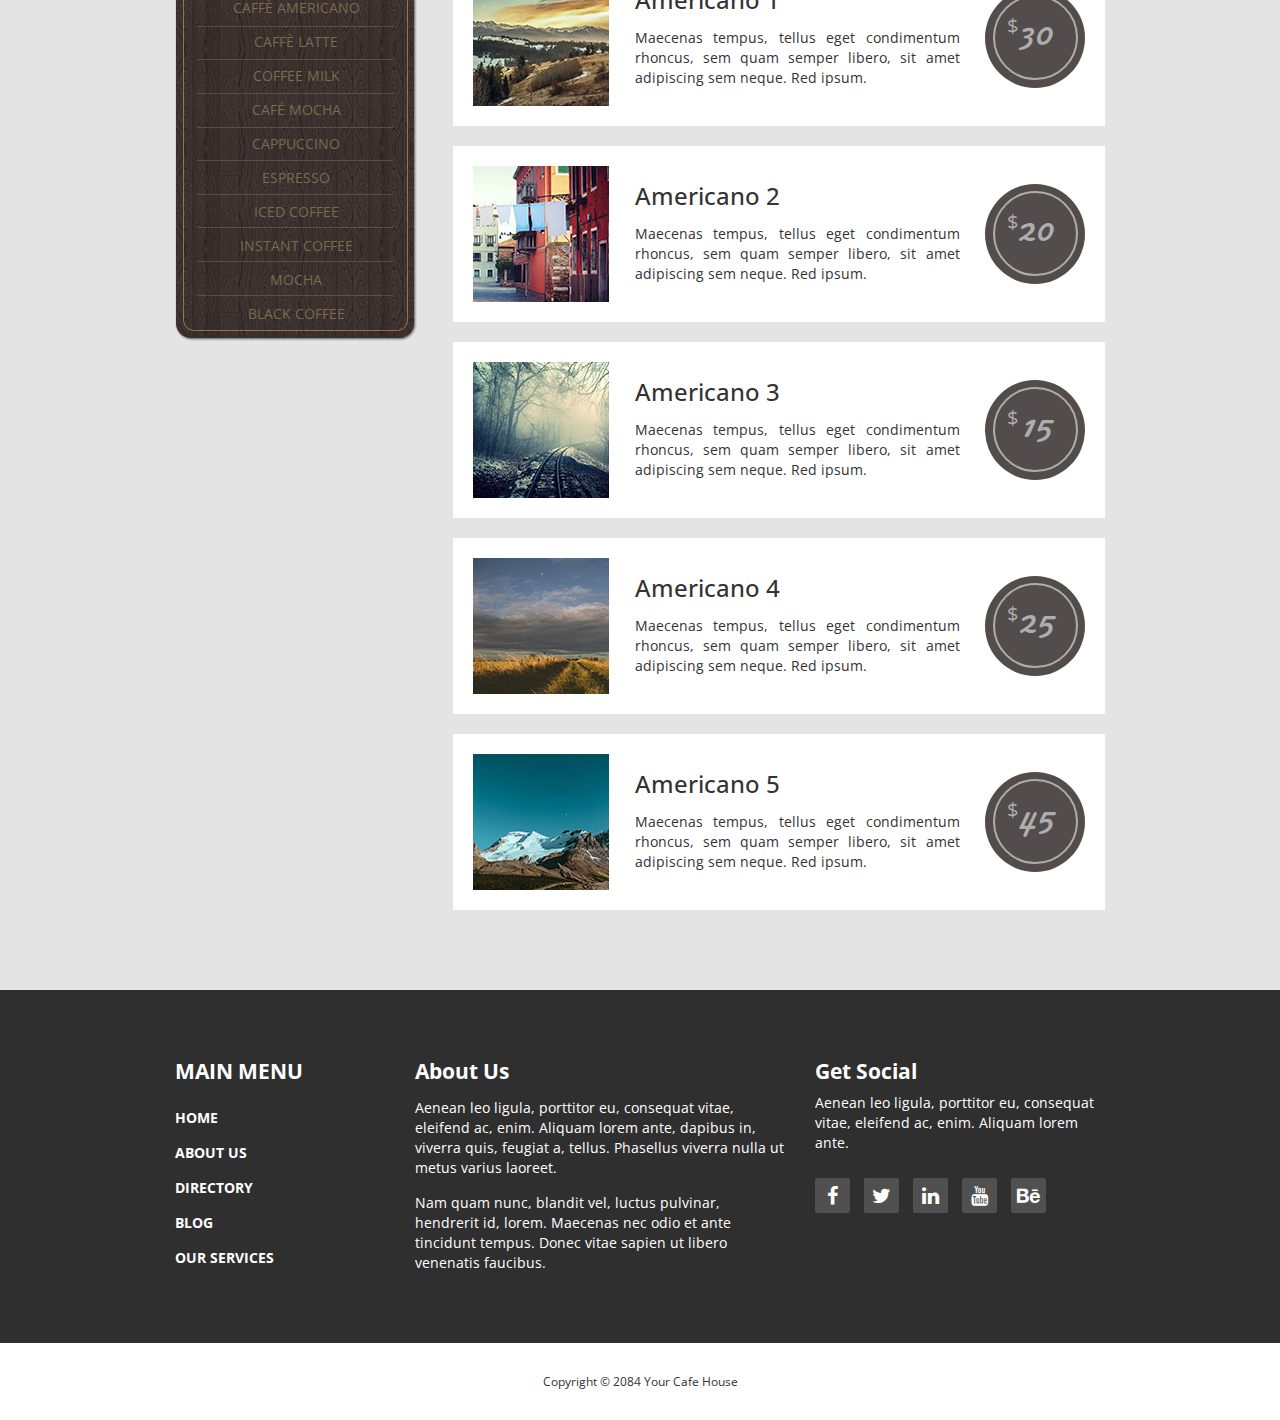
==== commit 10157aca: "Update menu.html" ====
--- a/menu.html
+++ b/menu.html
@@ -56,7 +56,7 @@
         <div class="row tm-welcome-content">
           <h2 class="white-text tm-handwriting-font tm-welcome-header"><img src="img/header-line.png" alt="Line" class="tm-header-line">&nbsp;Our Menus&nbsp;&nbsp;<img src="img/header-line.png" alt="Line" class="tm-header-line"></h2>
           <h2 class="gold-text tm-welcome-header-2">My Cafe</h2>
-          <p class="gray-text tm-welcome-description">They aim to establish a balance between meeting the universal desires of patrons <span class="gold-text">Cafe</span> <span class="gold-text">World</span>A good cafe must be capable of providing their customers with more than just coffee. 
+          <p class="gray-text tm-welcome-description">They aim to establish a balance between meeting the universal desires of patrons <span class="gold-text">Cafe</span> <span class="gold-text">World</span>. A good cafe must be capable of providing their customers with more than just coffee. 
             Their menu should also include a variation of good food. In addition to coffee,
             most good cafes also have a huge selection of pastries and sandwiches.</p>
           <a href="#main" class="tm-more-button tm-more-button-welcome">Read More</a>      
